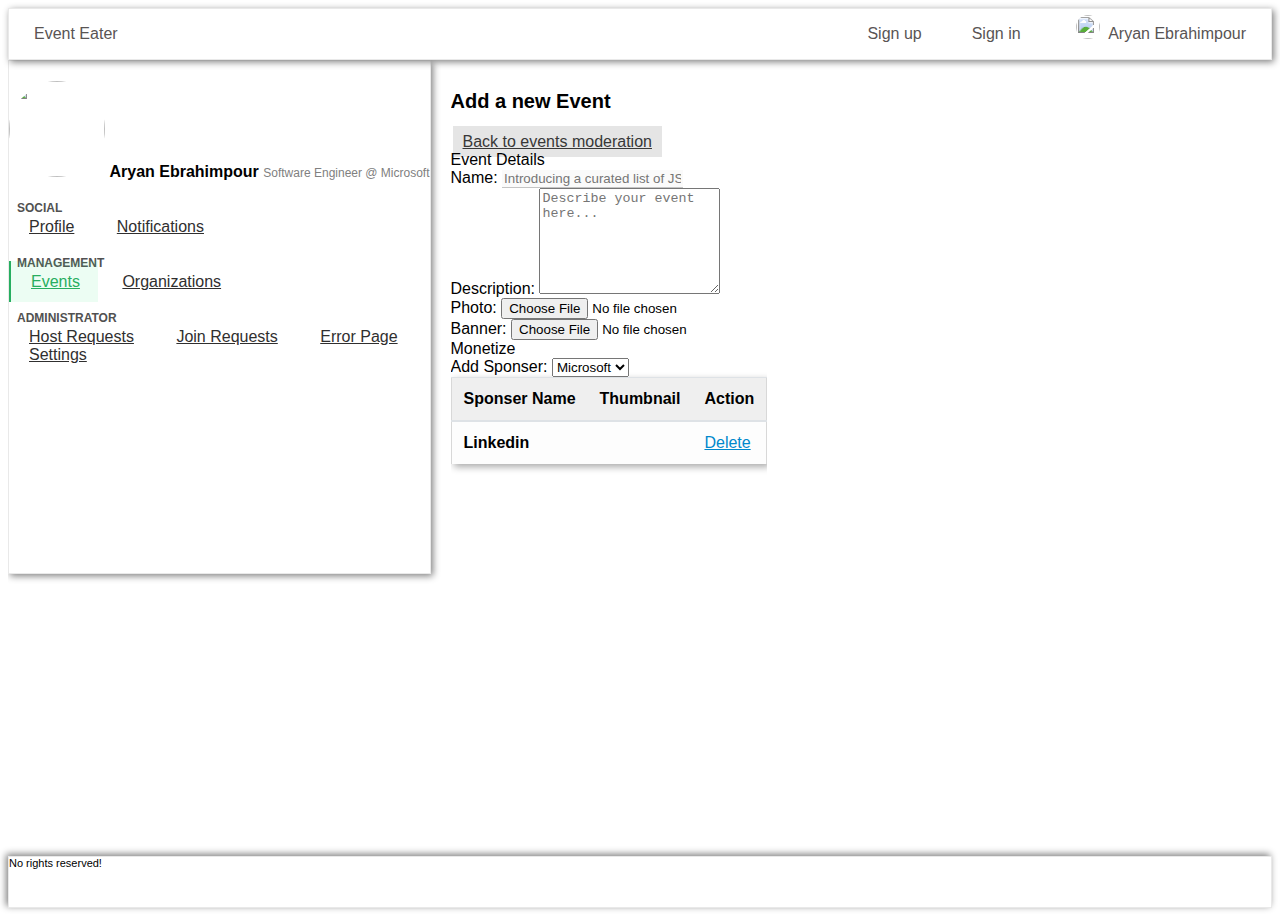
==== add_event.html @ 03e6ddb8 "Change sponser content" ====
<!DOCTYPE html>
<html>

<head>
    <meta charset="utf-8" />
    <meta http-equiv="X-UA-Compatible" content="IE=edge">
    <title>Event Eater</title>

    <meta name="viewport" content="width=100%; initial-scale=1; maximum-scale=1; minimum-scale=1; user-scalable=no;">
    <meta content="Aryan Ebrahimpour" name="author">
    <meta http-equiv="Content-Type" content="text/html; charset=utf-8">

    <meta property="og:title" content="Event Eater" />
    <meta property="og:type" content="website" />
    <meta property="og:description" content="Manage your events, Easier!" />
    <meta property="og:locale" content="en-US" />

    <meta name="viewport" content="width=device-width, initial-scale=1">
    <link rel="stylesheet" type="text/css" media="screen" href="css/reset.css" />
    <link rel="stylesheet" type="text/css" media="screen" href="lib/Oxlip/oxlip-0.0.1.0.css" />
    <link rel="stylesheet" type="text/css" media="screen" href="assets/fonts/fontiran.css" />
    <link rel="stylesheet" type="text/css" media="screen" href="css/main.css" />
    <link rel="stylesheet" href="https://use.fontawesome.com/releases/v5.6.3/css/all.css" integrity="sha384-UHRtZLI+pbxtHCWp1t77Bi1L4ZtiqrqD80Kn4Z8NTSRyMA2Fd33n5dQ8lWUE00s/"
        crossorigin="anonymous">
</head>

<body>
    <header class="shadow-block">
        <div class="container navbar">
            <div class="header-left">
                <a class="menu-item" href="index.html">Event Eater</a>
                <a class="menu-item top-menu-chev" href="#"><i id="chev-icon" class="fas fa-chevron-down"></i></a>
            </div>
            <div class="header-right">
                <a class="menu-item" href="signup.html">Sign up</a>
                <a class="menu-item" href="signin.html">Sign in</a>
                <a class="menu-item" href="profile.html">
                    <div class="area row ai-center">
                        <img class="user-loggedin-avatar" src="assets/images/default_user_icon.png" width="24px" height="24px" />
                        Aryan Ebrahimpour
                    </div>
                </a>
                <a class="hamburger menu-item" href="#"><i class="fas fa-ellipsis-h"></i></a>
            </div>
        </div>
    </header>

    <div class="content-body">
        <div class="container row h-expand">
            <div class="sidebar shadow-block area ox">
                <div class="area column oxf ">
                    <div class="profile-module area column ai-center">
                        <img class="round" src="assets/images/default_user_icon.png" width="96px" height="96px" />
                        <span class="profile-name">Aryan Ebrahimpour</span>
                        <span class="profile-meta">Software Engineer @ Microsoft</span>
                    </div>
                </div>
                <div class="area column side-menu ox">
                    <div class="area ai-start ox">

                        <div class="side-group-title">Social</div>

                        <a href="profile.html" class="side-item"><span><i class="fas fa-user-circle"></i>
                                Profile</span></a>
                        <a href="notifications.html" class="side-item"><span><i class="fas fa-bell"></i> Notifications</span></a>

                        <div class="side-group-title">Management</div>

                        <a href="events.html" class="side-item selected"><span><i class="fas fa-calendar"></i> Events</span></a>
                        <a href="organizations.html" class="side-item"><span><i class="fas fa-building"></i> Organizations</span></a>

                        <div class="side-group-title">Administrator</div>

                        <a href="host_requests.html" class="side-item"><span><i class="fas fa-calendar-plus"></i> Host Requests</span></a>
                        <a href="join_requests.html" class="side-item"><span><i class="fas fa-user-clock"></i> Join Requests</span></a>
                        <a href="error.html" class="side-item"><span><i class="fas fa-exclamation-triangle"></i> Error
                                Page</span></a>

                    </div>
                    <div class="side-menu-end area ai-end">
                        <a href="#" class="side-item"><span><i class="fas fa-cog"></i> Settings</span></a>
                    </div>
                </div>
            </div>
            <div class="side-content area ox3">
                <div class="area column ox ac-start no-wrap ovx-hidden">
                    <h3 class="stay-away">Add a new Event</h3>
                    <div class="area row stay-away">
                        <a href="events.html" class="btn" >Back to events moderation</a>
                    </div>
                    <form id="add-event-form">
                        <div class="area column ox">
                            <span class="content-heading">Event Details</span>
                            <div class="area row ox">
                                <label>Name:</label>
                                <input class="ox" type="text" placeholder="Introducing a curated list of JS frameworks" />        
                            </div>
                            <div class="area row ox">
                                    <label class="as-start">Description:</label>
                                    <textarea class="ox" style="height: 100px" placeholder="Describe your event here..." ></textarea>
                            </div>
                            <div class="area row ox">
                                    <label>Photo:</label>
                                    <input type="file" class="ox" />
                            </div>
                            <div class="area row ox">
                                    <label>Banner:</label>
                                    <input type="file" class="ox" />
                            </div>
                            <span class="content-heading">Monetize</span>
                            <div class="area row ox">
                                    <label>Add Sponser:</label>
                                    <select class="ox">
                                        <option value="volvo">Microsoft</option>
                                        <option value="saab">GitHub</option>
                                    </select>
                            </div>
                            <div class="area row ox">
                                    <table class="table">
                                            <thead>
                                                <tr>
                                                    <th scope="col">Sponser Name</th>
                                                    <th scope="col">Thumbnail</th>
                                                    <th scope="col">Action</th>
                                                </tr>
                                            </thead>
                                            <tbody>
                                                <tr>
                                                    <th scope="row">Linkedin</th>
                                                    <td></td>
                                                    <td><a href="#"><a href="#">Delete</a></td>
                                                </tr>
                              
                                            </tbody>
                                        </table>
                            </div>
                        </div>
                    </form>
                    <div class="mini-pad"></div>
                </div>
            </div>
        </div>
    </div>

    <footer class="shadow-block">
        <div class="area h-expand jc-center text-center">No rights reserved!</div>
    </footer>
    <script src="js/main.js"></script>
</body>

</html>
---- css/main.css ----
@charset 'utf8';

body{
    background: url(../assets/images/patterns/bg.png);
    background-repeat: repeat;
    font-family: IRANSans, 'Segoe UI', Tahoma, Geneva, Verdana, sans-serif;
    display: flex;
    flex-flow: column;
    height: 100vh;
}
a{
    color: #0088cc;
    transition-duration: 200ms;
}
input[type="text"],
input[type="email"],
input[type="password"] {
    border-top: none;
    transition-duration: 200ms;
    border-left: none;
    border-right: none;
    border-bottom: 1px solid rgb(196, 196, 196);
    background: #fafafa;
}

input[type="text"]:focus,
input[type="email"]:focus,
input[type="password"]:focus {
    background: #f5f5f5;
    box-shadow: 4px 4px 7px #b4b4b4;
    border: none;
}

.shadow-block{
    background: white;
    box-shadow: 2px 2px 7px grey;
    border: 1px solid #e9e9e9;
}

body header{
    height: 50px;
    z-index: 100;
}

.container{
    display: flex;
}

header .container{
    height: 100%;
    align-items: center;
}

body header .header-left{
    display: flex;
    justify-content: flex-start;
    flex-grow: 1;
    height: 100%;
}

body header .header-right{
    display: flex;
    justify-content: flex-end;
    flex-grow: 1;
    height: 100%;
}

header a.menu-item {
    text-decoration: none;
    transition-duration: 0.2s;
    color: #595454;
    padding: 16px 25px;
}
header a.menu-item:hover{
    background: #e9e9e9;
}

.content-body{
    min-height: 200px;
    flex: 1;
    flex-wrap: nowrap;
    overflow: auto;
}
.content-body.inner-margin{
    margin: 20px;
}

footer {
    height: 50px;
    z-index: 100;
    font-size: 11px;
}
footer.shadow-block{
    box-shadow: -2px -2px 7px grey;
}

.img-banner{
    margin:auto;
}

h1{
    font-size: 28px;
    font-weight: bold;
}
h2{
    font-size: 22px;
}
h3{
    font-size: 20px;
}

.app-title{
    margin: 15px;
}
.section-title{
    margin: 10px;
    font-weight: bold;
}

div.pad {
    padding: 100px 0;
}
div.mini-pad{
    padding: 50px 0;
}

div.box {
    padding: 100px 200px;
    border: 1px solid #e3e3e3;
    box-shadow: 2px 2px 7px grey;
    margin: 10px;
    background: #fefefe;
}

div.user-auth{
    width: 500px;
}
div.user-auth .inner-auth{
    margin: 20px;
    width: auto;
}
.inner-auth h4{
    font-weight: bold;
}

.inner-auth form label, .inner-auth form input{
    margin: 5px;
    align-self: center;
}
.inner-auth form label{
    width: 80px;
}
.inner-auth form input{
    padding: 5px;
}
hr {
    width: 100%;
    background: silver;
    border: none;
    height: 2px;
    margin: 20px 0;
}
img.avatar{
    border-radius: 50%;
    margin: 20px 0 0 0;
}
.inner-auth form input[type="submit"]{
    padding: 5px 20px;
}
img.round{
    border-radius: 50%;
}
.user-loggedin-avatar{
    border-radius: 50%;
    margin: -50% 5px;
}

.profile-module{
    margin: 20px 0 0 0;
    text-align: center;
}

.profile-module .profile-name{
    margin: 12px 0;
    font-weight: bold;
}
.profile-module .profile-meta{
    margin: 0 0 12px 0;
    color: gray;
    font-size: 12px;
}

.sidebar{
    overflow-y: auto;
    flex-wrap: nowrap;
    overflow-x: hidden;
}
a.side-item {
    width: 100%;
    padding: 12px 0px;
}
a.side-item > span {
    margin: 18px;
}
a.side-item > span > i{
    margin-right: 2px;
    width: 22px;
}
.side-menu a.side-item {
    color: #302f2f;
    transition-duration: 200ms;
}
.side-menu a.side-item:hover {
    background: #e3e3e3;
}
.side-menu a.side-item.selected {
    color: #27ae60;
    border-left: 2px solid #27ae60;
    background: #42e7871a;
}

.side-menu a.side-item.selected:hover {
    color: #127c3f;
    border-left: 2px solid #148845;
    background: #42e78733;
}

.side-menu div.side-group-title {
    text-transform: uppercase;
    font-size: 12px;
    margin: 20px 0 3px 8px;
    font-weight: bold;
    color: #515151;
}

.error-content{
    text-align: center;
}
.error-content h2 {
    font-size: 200px;
    color: #5d5d5d;   
}
.error-content p {
    line-height: 30px;
}

.side-menu-end{
    margin-bottom: 8px;
}

::-webkit-scrollbar{
    width: 5px;
    transition-duration: 200ms;
}
::-webkit-scrollbar:hover{
    width: 10px;
}
::-webkit-scrollbar-track {
background: #f1f1f1; 
}

/* Handle */
::-webkit-scrollbar-thumb {
background: #bbb; 
border-radius: 2px;
}

input[type="submit"], a.btn {
    padding: 7px 10px;
    margin: 0 2px;
    background: #e5e5e5;
    border: 0;
    color: #383838;
    transition-duration: 200ms;
}
input[type="submit"]:hover, a.btn:hover,
input[type="submit"]:focus, a.btn:focus {
    box-shadow: 2px 2px 10px #b3b3b3;
    transform: translate(3px);
}


/* Handle on hover */
::-webkit-scrollbar-thumb:hover {
background: #aaa; 
}

.side-content{
    margin: 10px 20px;
    overflow-y: auto;
    overflow-x: hidden;
}
.profile-page{
    margin: 10px;
}
.profile-page img.user-logo {
    height: 150px;
    width: 150px;
    border: 2px solid white;
    box-shadow: 4px 4px 6px #d4d4d4;
}

.profile-page .user-details{
    margin: 10px;
}
.profile-page .user-details h2{
    font-size: 25px;
}
.profile-page .user-details .job-title{
    font-size: 15px;
    color: gray;
}
.profile-page .user-details .employer{
    font-size: 12px;
    color: gray;
}

.user-details > h2, .user-details > div {
    margin: 0 0 10px 0;
}
.user-details .tag {
    border: 1.5px solid gray;
    background: white;
    padding: 3px;
    font-size: 11px;
    color: gray;
    font-weight: bold;
    margin-right: 4px;
}
.user-details .tag.presenter {
    color: #3c77da;
    border: 1.5px solid #577ed4;
    background: #e7f5fd;
}
.user-details .tag.admin{
    color: #3cda45;
    border: 1.5px solid #7cd457;
    background: #effde7;
}
a.menu-item.hamburger{
    display: none;
}
.top-menu-chev{
    display: none;
}
.app-description{
    margin: 10px;
}
@media screen and (max-width: 940px){
    .sidebar{
        flex-grow: 0;
        display:none;
    }
    a.menu-item.hamburger{
        display: flex;
    }
    .sidebar.open{
        display: flex;
        flex-grow: 10;
    }
    .side-content.open{
        display: none;
    }
}

table{
    border-collapse: collapse;
    width: 100%;
    max-width: 100%;
    display: table;
    border-spacing: 2px;
    box-shadow: 3px 3px 7px #ababab;
    border-left: 1px solid #d8d8d8;
    border-right: 1px solid #d8d8d8;
}
thead tr {
    background: #efefef;
}
.table thead th {
    vertical-align: bottom;
    border-bottom: 2px solid #dee2e6;
}
.table td, .table th{
    padding: .75rem;
    vertical-align: top;
    border-top: 1px solid #dee2e6;
    text-align: left;
}
tr{
    transition-duration: 200ms;
    background: #fbfbfb9c;
}
tbody tr:hover {
    background: #f7f7f7f6;
    box-shadow: 4px 4px 7px #b4b4b4;
    transform: translate(5px)
}

@media screen and (max-width: 645px){
    div.box {
        padding: 75px 150px;
    }
    .img-banner{
        max-width: 90%;
    }
    body header{
        height: auto;
    }
    body header div.container{
        flex-direction: column;
    }
    body header .header-right{
        flex-direction: column;
    }
    .top-menu-chev{
        display: block;
    }
    .navbar{
        height: 45px;
        flex-wrap: nowrap;
    }
    .navbar .header-right{
        display:none;
    }
    .navbar.open{
        height: 100%;
    }
    .navbar.open .header-right{
        display: flex;
    }
}

@media screen and (max-width: 550px){
    .content-body #login, .content-body #signup{
        width: 90%;
    }
}
@media screen and (max-height: 550px){
    .content-body #login, .content-body #signup{
        height: 90%;
    }
}
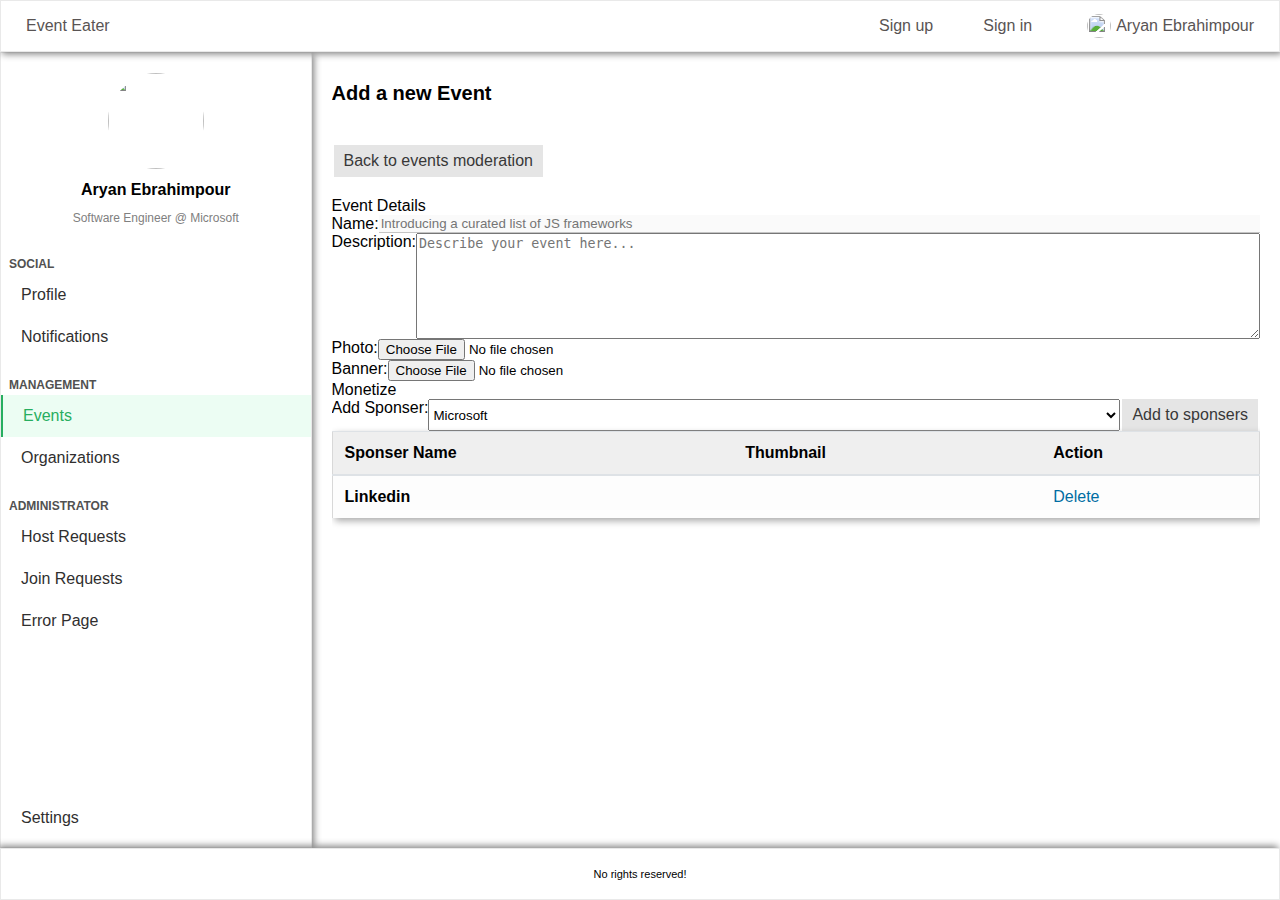
==== commit 88c9be45: "Update oxlip versions" ====
--- a/add_event.html
+++ b/add_event.html
@@ -17,7 +17,7 @@
 
     <meta name="viewport" content="width=device-width, initial-scale=1">
     <link rel="stylesheet" type="text/css" media="screen" href="css/reset.css" />
-    <link rel="stylesheet" type="text/css" media="screen" href="lib/Oxlip/oxlip-0.0.1.0.css" />
+    <link rel="stylesheet" type="text/css" media="screen" href="lib/Oxlip/oxlip-0.0.2.0.css" />
     <link rel="stylesheet" type="text/css" media="screen" href="assets/fonts/fontiran.css" />
     <link rel="stylesheet" type="text/css" media="screen" href="css/main.css" />
     <link rel="stylesheet" href="https://use.fontawesome.com/releases/v5.6.3/css/all.css" integrity="sha384-UHRtZLI+pbxtHCWp1t77Bi1L4ZtiqrqD80Kn4Z8NTSRyMA2Fd33n5dQ8lWUE00s/"
@@ -114,6 +114,7 @@
                                         <option value="volvo">Microsoft</option>
                                         <option value="saab">GitHub</option>
                                     </select>
+                                    <a href="#" class="btn as-center">Add to sponsers</a>
                             </div>
                             <div class="area row ox">
                                     <table class="table">
--- a/lib/Oxlip/oxlip-0.0.2.0.css
+++ b/lib/Oxlip/oxlip-0.0.2.0.css
@@ -0,0 +1,175 @@
+/*
+    Oxlip created by Aryan Ebrahimpour
+*/
+
+body{
+    margin: 0;
+    padding: 0;
+}
+/* Oxlip Flex */
+.area{
+    display: flex;
+    align-content: space-around;
+    margin: 10;
+    flex-wrap: wrap;
+    flex-basis: 1;
+    width: 100%;
+    flex-direction: column;
+    justify-content: flex-start;
+}
+
+.row{flex-direction: row;}
+.column{flex-direction: column;}
+
+.h-expand{height: 100%;}
+.w-expand{width: 100%;}
+
+.wrap{flex-wrap: wrap;}
+.no-wrap{flex-wrap: nowrap;}
+
+.jc-start{justify-content: flex-start;}
+.jc-end{justify-content: flex-end;}
+.jc-center{justify-content: center;}
+.jc-space-between{justify-content: space-between;}
+.jc-space-around{justify-content: space-around;}
+.jc-space-evenly{justify-content: space-evenly;}
+.text-center{text-align: center}
+
+.ac-start{align-content: flex-start;}
+.ac-end{align-content: flex-end;}
+.ac-center{align-content: center;}
+.ac-space-between{align-content: space-between;}
+.ac-space-around{align-content: space-around;}
+.ac-stretch{align-content: stretch;}
+
+.as-start{align-self: flex-start;}
+.as-end{align-self: flex-end;}
+.as-center{align-self: center;}
+.ac-baseline{align-self: baseline;}
+.as-stretch{align-self: stretch;}
+
+.ai-center{align-items: center;}
+.ai-basline{align-items: baseline;}
+.ai-end{align-items: flex-end;}
+.ai-start{align-items: flex-start;}
+.ai-stretch{align-items: stretch;}
+
+.oxf {flex-grow: 0; flex-basis: 0;}
+.ox, .ox1 {flex-grow: 1; flex-basis: 0;}
+.ox2 {flex-grow: 2; flex-basis: 0;}
+.ox3 {flex-grow: 3; flex-basis: 0;}
+.ox4 {flex-grow: 4; flex-basis: 0;}
+.ox5 {flex-grow: 5; flex-basis: 0;}
+.ox6 {flex-grow: 6; flex-basis: 0;}
+.ox7 {flex-grow: 7; flex-basis: 0;}
+.ox8 {flex-grow: 8; flex-basis: 0;}
+.ox9 {flex-grow: 9; flex-basis: 0;}
+.ox10 {flex-grow: 10; flex-basis: 0;}
+.auto-basis {flex-basis: auto;}
+
+.text.sucess{color: green;}
+.text.warning{color:#c38b24;}
+.text.error{color: #d52a2a;}
+.text.primary{color:dodgerblue;}
+.text{color: rgb(34, 34, 34);}
+
+.ov-hidden{overflow: hidden;}
+.ovx-hidden{overflow-x: hidden;}
+
+.ox-navbar{
+    display: flex;
+    background: #e1e1e1;
+}
+.ox-navbar a {
+    padding: 5px 10px;
+    margin: 7px;
+    text-decoration: none;
+    color: #3f3f3f;
+    transition-duration: 200ms;
+}
+.ox-navbar a:hover{
+    background: #e7d163;
+    color: #474702;
+}
+
+.ox-space-between > *{
+    margin: 5px;
+}
+.ox-vertical {
+    flex-direction: column;
+}
+.area.ox-center{
+    justify-content: center;
+    align-items: center;
+    align-content: center;
+}
+.ox-nomargin{
+    margin: 0;
+}
+.ox-nopadding{
+    padding: 0;
+}
+.ox-thin{
+    margin: 0;
+    padding:0;
+}
+
+/* Oxlip features */
+.ox-document {
+    justify-content: center;
+    background: #f1f1f1;
+    box-shadow: 2px 2px 5px #9d9d9d;
+    border: 2px solid #e3e3e3;
+    width: 900px;
+    margin: 10px auto;
+}
+
+a:link {
+    color: #006da3;
+    text-decoration: none;
+}
+a:hover {
+    color: #053045;
+}
+
+a.ox-button {
+    padding: 5px 40px;
+    background: #e1e1e1;
+    border: 1px solid #b4b4b4;
+    text-align: center;
+    color: #555;
+    transition-duration: 200ms; 
+    color: #303030;
+}
+a.ox-button:hover {
+    color: green;
+    background: #76ec97;
+    border: 1px solid #25cb25;
+}
+
+
+.ox-recipe {
+    line-height: 15px;
+}
+
+.stay-away{
+    margin: 20px 0;
+}
+
+@media screen and (max-width: 900px){
+    .ox-document {
+        width: 100%;
+        margin: 0 0 10px 0;
+    }
+}
+
+@media screen and (max-width: 600px){
+    .ox-navbar{
+        flex-direction: column;
+        
+    }
+    .ox-navbar a{
+        margin: 0;
+        padding: 10px;
+    }
+}